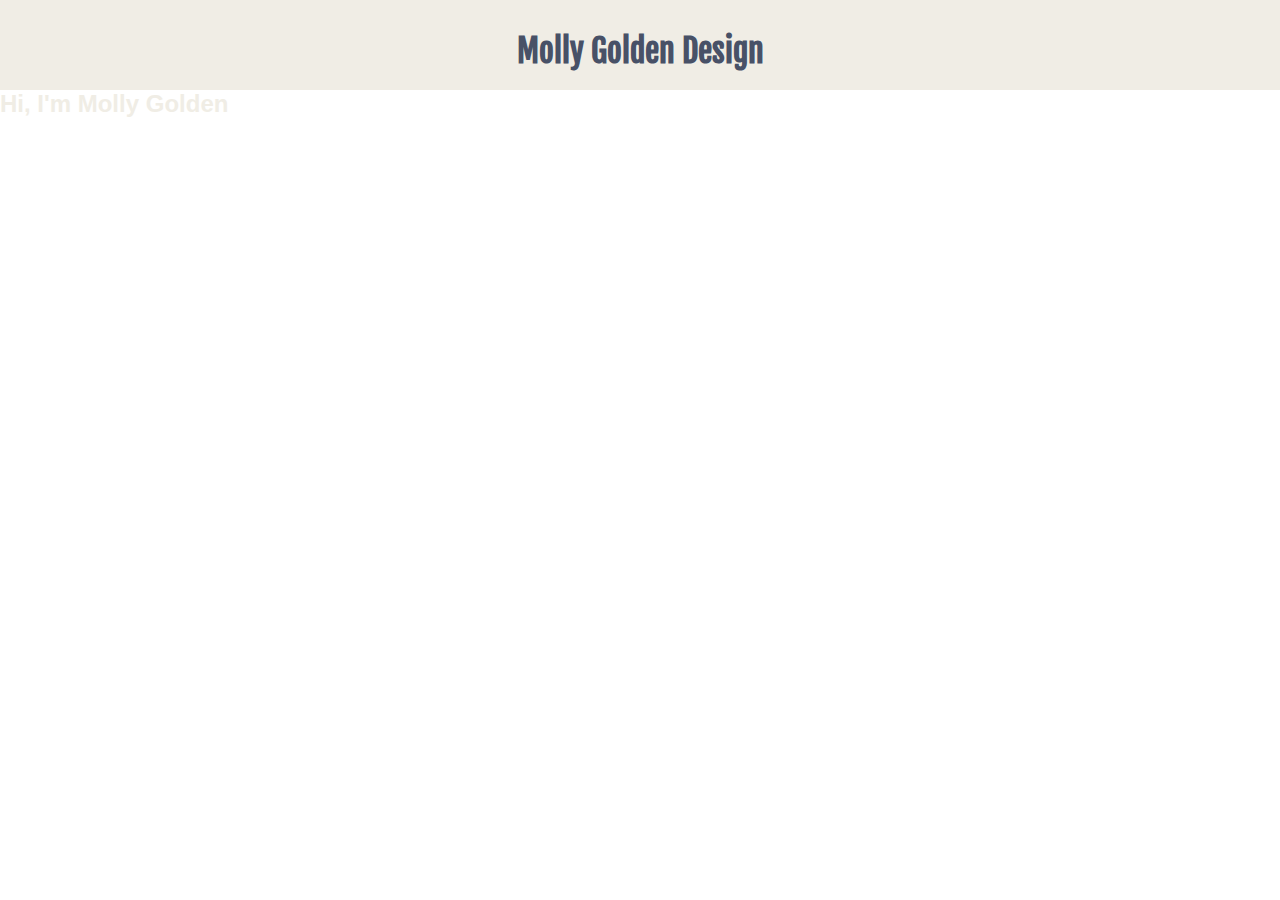
==== index.html @ ac79fe76 "creating repo for starter-code" ====
<!doctype html>
<html>
  <head>
    <title> Molly Golden | Portfolio </title>
    <link rel="stylesheet" href="css/normalize.css">
    <link rel="stylesheet" href="css/main.css">
    <link <link href="https://fonts.googleapis.com/css?family=Amatic+SC|Fjalla+One|Josefin+Slab|Old+Standard+TT|Poiret+One" rel="stylesheet">
    <link href="https://fonts.googleapis.com/css?family=Oswald:300,400,700" rel="stylesheet">
  </head>
  <body>
    <header>
      <section class="header-top">
        <div class="full-width">
            <h1> Molly Golden Design </h1>
        </div>
        </section>
      </div>
      <section class="header-bottom">
        <div class="full-width">
        <h2> Hi, I'm Molly Golden </h2>
      </div>
    </section>
    </header>
    <main>
    </main>
    <footer>
    </footer>
  </body>
</html>
---- css/main.css ----
/*****BASE STYLE*****/

body {
color: #f0ede5;
}



/*****GRID*****/

.full-width{
  width: 100%;
}


.half-width{
  width: 50%;
}

/*****HEADER*****/
header .header-top{
  background-color: #f0ede5;
  height: 50px;
  padding-top: 10px;
  padding-bottom: 30px;


}

header .header-bottom{
  height: 750px;
  background-image: url('../img/selfie2.jpg');
  background-size: cover;
  background-position: center;
  background-repeat: no-repeat;
  margin-top: -20px;


}

h1 {
  color: #485167;
  font-family: 'Fjalla One', sans-serif;
  text-align: center;
  padding-bottom: 30px;

}
/***** MAIN *****/


/***** PORTFOLIO SECTION *****/
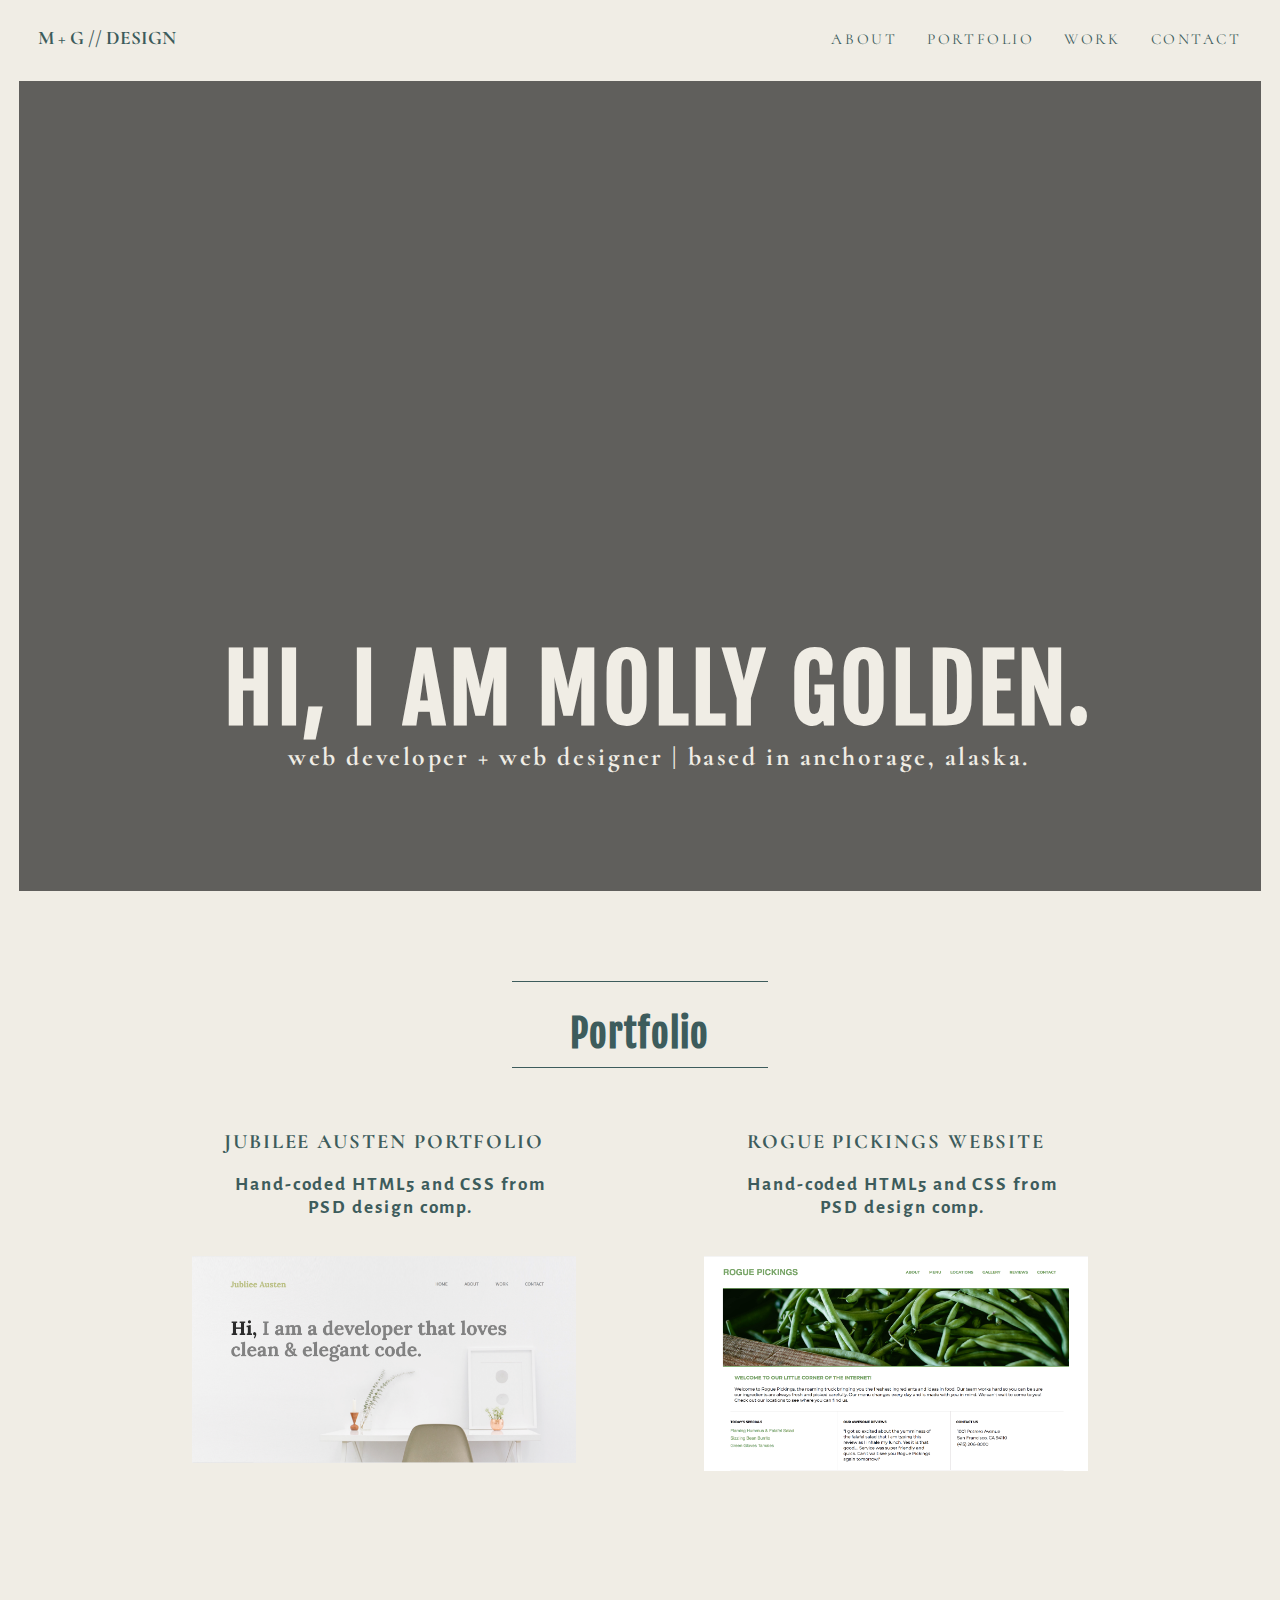
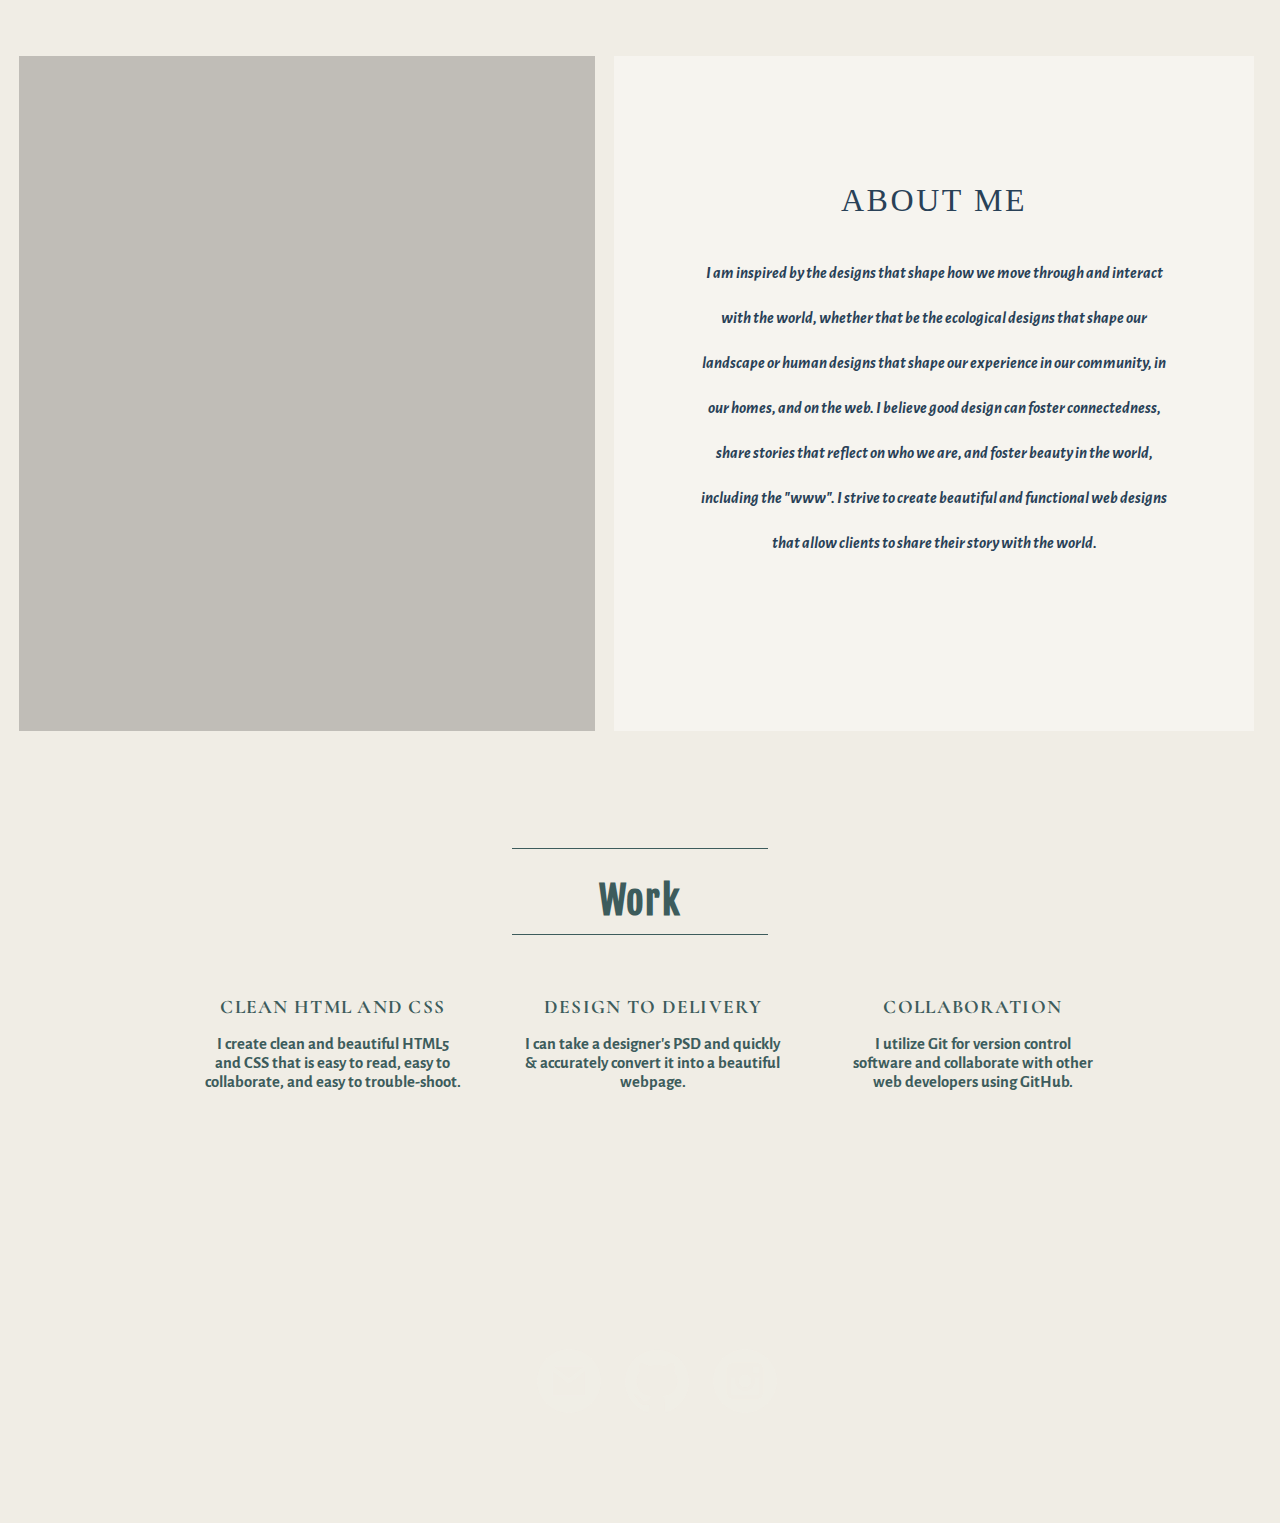
==== commit 5c4abcfa: "new updates in css and html" ====
--- a/index.html
+++ b/index.html
@@ -5,25 +5,104 @@
     <link rel="stylesheet" href="css/normalize.css">
     <link rel="stylesheet" href="css/main.css">
     <link <link href="https://fonts.googleapis.com/css?family=Amatic+SC|Fjalla+One|Josefin+Slab|Old+Standard+TT|Poiret+One" rel="stylesheet">
-    <link href="https://fonts.googleapis.com/css?family=Oswald:300,400,700" rel="stylesheet">
+    <link href="https://fonts.googleapis.com/css?family=Fjalla+One|Old+Standard+TT|Playfair+Display" rel="stylesheet">
+    <link href="https://fonts.googleapis.com/css?family=Alegreya+Sans:300" rel="stylesheet">
+    <link href="https://fonts.googleapis.com/css?family=Cormorant" rel="stylesheet">
   </head>
   <body>
     <header>
-      <section class="header-top">
+      <section id="top-header">
+      <div class="full-width">
+        <div class="half-width">
+          <h1 class="header-1"> M + G // Design </h1>
+        </div>
+        <div class="half-width">
+        <nav>
+          <ul>
+            <li> <a href=#about> About </a> </li>
+            <li> <a href=#portfolio> Portfolio </a> </li>
+            <li> <a href=#work> Work </a> </li>
+            <li> <a href="#contact"> Contact </a> </li>
+          </ul>
+        </nav>
+      </div>
+    </div>
+      </section>
+      <section id="bottom-header">
         <div class="full-width">
-            <h1> Molly Golden Design </h1>
+          <div class="bottom-header-text">
+            <h1> Hi, I am Molly Golden. </h1>
+            <h2> web developer + web designer  |  based in anchorage, alaska.  </h2>
+          </div>
+          <div class="hero-overlay"> </div>
         </div>
-        </section>
-      </div>
-      <section class="header-bottom">
-        <div class="full-width">
-        <h2> Hi, I'm Molly Golden </h2>
-      </div>
     </section>
     </header>
     <main>
+      <section id="portfolio">
+        <div class="full-width">
+          <h1 id="portfolio-border"> Portfolio </h1>
+        </div>
+        <div class="full-width" id="portfolio-projects">
+          <div class="half-width">
+            <h2> Jubilee Austen Portfolio </h2>
+            <h3> Hand-coded HTML5 and CSS from PSD design comp. </h3>
+            <a href=https://mbsgolden.github.io/101-jubilee-austen/ target="_blank"> <img src="img/jubilee-screenshot.png" alt="Jubilee Portfolio"> </a>
+          </div>
+          <div class="half-width">
+            <h2> Rogue Pickings Website </h2>
+            <h3> Hand-coded HTML5 and CSS from PSD design comp. </h3>
+            <a href=https://mbsgolden.github.io/rogue-project/ target="_blank"> <img src="img/rogue-screenshot.png" alt="Rogue Website"> </a>
+        </div>
+      </div>
+      </section>
+      <section id="about">
+          <div class="full-width">
+            <div class="third-width-about">
+              <div class="img-overlay-2"> </div>
+            </div>
+            <div class="two-third-width">
+              <p id="p-1"> About Me </p>
+              <p id="p-2"> I am inspired by the designs that shape how we move through and interact with the world, whether that be the ecological designs that shape our landscape or human designs that shape our experience in our community, in our homes, and on the web. I believe good design can foster connectedness, share stories that reflect on who we are, and foster beauty in the world, including the "www". I strive to create beautiful and functional web designs that allow clients to share their story with the world.  </p>
+            </div>
+          </div>
+      </section>
+      <section id="work">
+        <div class="full-width">
+          <h1 id="skills-border"> Work </h1>
+        </div>
+        <div class="full-width" id="work-skills">
+          <div class="third-width-work">
+            <h2> Clean HTML and CSS </h2>
+            <h3> I create clean and beautiful HTML5 and CSS that is easy to read, easy to collaborate, and easy to trouble-shoot. </h3>
+          </div>
+          <div class="third-width-work">
+            <h2> Design to Delivery </h2>
+            <h3> I can take a designer's PSD and quickly & accurately convert it into a beautiful webpage. </h3>
+          </div>
+          <div class="third-width-work">
+            <h2> Collaboration </h2>
+            <h3> I utilize Git for version control software and collaborate with other web developers using GitHub. </h3>
+          </div>
+        </div>
+      </section>
     </main>
     <footer>
+      <section id="contact">
+        <div class="connect-col-1">
+          <h1> Connect with Me <br> <span id="phone"> 907-952-7592 </span> </h1>
+        </div>
+        <ul>
+          <li> <a href="mailto:mollybsgolden@gmail.com"> <img src="img/gmail.png" target="_blank" alt="Email Icon"> </a> </li>
+          <li> <a href="https://github.com/mbsgolden"> <img src="img/github-logo.png" target="_blank" alt="Github Icon"> </a> </li>
+          <li> <a href="https://www.instagram.com/mollybsgolden/"> <img src="img/instagram-logo.png" target="_blank" alt="Instagram Icon"> </a> </li>
+        </ul>
+        <div class="connect-col-3">
+          <h1> Meet with Me <br> <span id="location"> Anchorage, Alaska </h1>
+        </div>
+
+      </div>
+
     </footer>
   </body>
 </html>
--- a/css/main.css
+++ b/css/main.css
@@ -1,51 +1,429 @@
 /*****BASE STYLE*****/
 
 body {
-color: #f0ede5;
+background-color: #f0ede5;
 }
 
 
 
 /*****GRID*****/
 
-.full-width{
-  width: 100%;
-}
-
-
-.half-width{
-  width: 50%;
+.full-width {
+  width: 100vw;
+}
+
+.half-width {
+  width: 40vw;
+  float: left;
+
 }
 
 /*****HEADER*****/
-header .header-top{
+
+#top-header{
   background-color: #f0ede5;
-  height: 50px;
-  padding-top: 10px;
-  padding-bottom: 30px;
-
-
-}
-
-header .header-bottom{
-  height: 750px;
+  height: 7vh;
+  padding-top: 1vh;
+  padding-bottom: .5vh;
+  margin-top: .5vh;
+}
+
+
+
+.header-1{
+  font-family: 'Cormorant', serif;
+  font-size: 1.5vw;
+  color:  #3d5c5c;
+  padding-left: 3vw;
+  text-transform: uppercase;
+}
+
+
+
+nav {
+  float: right;
+  padding-right: 0;
+  margin-right: -17vw;
+
+}
+
+
+
+nav ul li{
+  display: inline-block;
+  padding-left: 2vw;
+}
+
+
+
+nav ul li a{
+  font-family: 'Cormorant', serif;
+  text-decoration: none;
+  font-size: 1.2vw;
+  color: #3d5c5c;
+  text-transform: uppercase;
+  letter-spacing: .2vw;
+}
+
+
+
+
+#bottom-header{
   background-image: url('../img/selfie2.jpg');
+  background-position: center center;
   background-size: cover;
-  background-position: center;
-  background-repeat: no-repeat;
-  margin-top: -20px;
-
-
-}
-
-h1 {
-  color: #485167;
+  position: relative;
+  margin: 0;
+  height: 90vh;
+  width: 97vw;
+  z-index: -1;
+  overflow: auto;
+  border-left: 1.5vw #f0ede5 solid;
+  border-right: 1.5vw #f0ede5 solid;
+}
+
+
+
+.hero-overlay{
+  position: absolute;
+  top: 0;
+  bottom: 0;
+  height: 100vh;
+  width: 100vw;
+  z-index: 0;
+  background-color: rgba(0,0,0,0.6);
+}
+
+
+
+.bottom-header-text{
+  position: absolute;
+  top: 55vh;
+  width: 100vw;
+  text-align: center;
+  padding-bottom: 0;
+  margin-bottom: 0;
+  z-index: 1;
+
+}
+
+
+
+.bottom-header-text h1{
   font-family: 'Fjalla One', sans-serif;
-  text-align: center;
-  padding-bottom: 30px;
-
-}
+  letter-spacing: .3vw;
+  font-size: 7vw;
+  color: #F0EDE5;
+  line-height: 12vh;
+  text-transform: uppercase;
+}
+
+
+
+.bottom-header-text h2{
+  font-family: 'Cormorant', serif;
+  color: #F0EDE5;
+  font-size: 2vw;
+  letter-spacing: .2vw;
+  padding: 0;
+  margin-top: -7vh;
+}
+
 /***** MAIN *****/
 
-
-/***** PORTFOLIO SECTION *****/
+/***** MAIN - PORTFOLIO*****/
+
+#portfolio{
+  height: 75vh;
+}
+
+
+
+#portfolio h1, #work h1, #contact h1{
+font-family: 'Fjalla One', sans-serif;
+font-size: 3vw;
+letter-spacing: .1vw;
+color: #3d5c5c;
+font-weight: thinner;
+margin-top: 10vh;
+margin-right: auto;
+margin-left: auto;
+padding-top: 3vh;
+padding-bottom: 1vh;
+text-align: center;
+width: 20vw;
+}
+
+
+
+#portfolio-projects{
+  text-align: center;
+  width: 80vw;
+  padding-left:10vw;
+  padding-top: 2vh;
+}
+
+
+
+ #portfolio h2, #portfolio h3{
+  font-family: 'Cormorant', serif;
+  color:#3d5c5c;
+  font-size: 1.6vw;
+  text-align: center;
+  text-transform: uppercase;
+  letter-spacing: .15vw;
+}
+
+
+
+#portfolio h3{
+  font-family: 'Alegreya Sans', sans-serif;
+  font-size: 1.5vw;
+  text-transform: none;
+  width: 25vw;
+  padding-left: 8vw;
+
+}
+
+
+
+#portfolio img{
+  width: 30vw;
+  padding-top: 2vh;
+}
+
+
+
+#portfolio-border{
+  border-top: .1vh #3d5c5c solid;
+  border-bottom: .1vh #3d5c5c solid;
+  margin-top: 10vh;
+}
+
+
+/***** MAIN - ABOUT ME*****/
+
+#about{
+  height: 78vh;
+}
+
+
+
+.third-width-about{
+background-image: url('../img/beach.jpg');
+background-position: center center;
+background-size: cover;
+position: relative;
+width: 45vw;
+height: 75vh;
+z-index: -1;
+overflow: auto;
+border-left: 1.5vw #f0ede5 solid;
+border-right: 1.5vw #f0ede5 solid;
+float: left;
+}
+
+
+
+.two-third-width{
+  background-color: #f6f4ef;
+  width: 50vw;
+  height: 75vh;
+  float: left;
+
+
+
+}
+.img-overlay-2{
+    position: absolute;
+    top: 0;
+    bottom: 0;
+    height: 75vh;
+    width: 50vw;
+    z-index: 0;
+    background-color: rgba(0,0,0,0.2);
+  }
+
+
+
+#p-1{
+font-family: 'Old Standard TT', serif;
+font-size: 2.5vw;
+letter-spacing: .2vw;
+text-transform: uppercase;
+color: #294157;
+text-align: center;
+margin-top: 5vh;
+padding-top: 9vh;
+}
+
+
+
+#p-2{
+  font-family: 'Alegreya Sans', sans-serif;
+  color: #294157;
+  font-size: 1.3vw;
+  padding-right: 6vw;
+  padding-left: 6vw;
+  text-align: justify;
+  text-align: center;
+  font-weight: bold;
+  font-style: oblique;
+  line-height: 5vh;
+}
+
+
+
+/**** MAIN - WORK *****/
+
+#work{
+  text-align: center;
+  clear: both;
+  height: 45vh;
+}
+
+
+
+#work-skills{
+  text-align: center;
+  padding-left: 11vw;
+  padding-top: 2vh;
+
+}
+
+
+
+#skills-border{
+  border-top: .1vh #3d5c5c solid;
+  border-bottom: .1vh #3d5c5c solid;
+}
+
+
+
+.third-width-work{
+  float: left;
+  width: 20vw;
+  padding-left: 5vw;
+
+}
+
+
+
+.third-width-work h2{
+  font-family: 'Cormorant', serif;
+  color: #3d5c5c;
+  font-size: 1.5vw;
+  letter-spacing: .1vw;
+  text-transform: uppercase;
+}
+
+
+
+.third-width-work h3{
+  color: #3d5c5c;
+  font-family: 'Alegreya Sans', sans-serif;
+  font-size: 1.3vw;
+}
+
+
+
+/***** FOOTER - CONTACT*****/
+
+footer {
+  clear: both;
+  background-image: url("../img/biker.jpg");
+  height: 25vh;
+  width: 97vw;
+  margin: 0;
+  background-size: cover;
+  background-position: 50% 52%;
+  border-left: 1.5vw #f0ede5 solid;
+  border-right: 1.5vw #f0ede5 solid;
+  position: relative;
+  z-index: -2;
+
+
+}
+
+
+
+.hero-overlay-3{
+  position: absolute;
+  top: 0;
+  bottom: 0;
+  height: 25vh;
+  width: 97vw;
+  z-index: -1;
+  background-color: rgba(0,0,0,0.6);
+
+}
+
+
+
+#contact {
+  height: 30vh;
+
+}
+
+
+
+
+#contact ul {
+  position: absolute;
+  z-index: 0;
+  bottom: 5vh;
+  padding-left: 39vw;
+
+
+}
+
+
+
+#contact ul li{
+display: inline-block;
+padding-left: 1.5vw;
+}
+
+
+
+#contact a{
+  text-decoration: none;
+}
+
+
+
+.connect-col-1{
+  position: absolute;
+  z-index: 2;
+  width: 40vw;
+  text-align: center;
+
+}
+
+
+
+.connect-col-3{
+  position: absolute;
+  z-index: 2;
+  width: 40vw;
+  right: 0;
+  text-align: center;
+
+}
+
+
+
+#contact h1{
+  font-family: 'Cormorant', serif;
+  font-size: 1.5vw;
+  color: #f0ede5;
+  letter-spacing: .2vw;
+  text-transform: uppercase;
+}
+
+
+
+span#location{
+text-transform:  none;
+font-size: 1.2vw;
+}
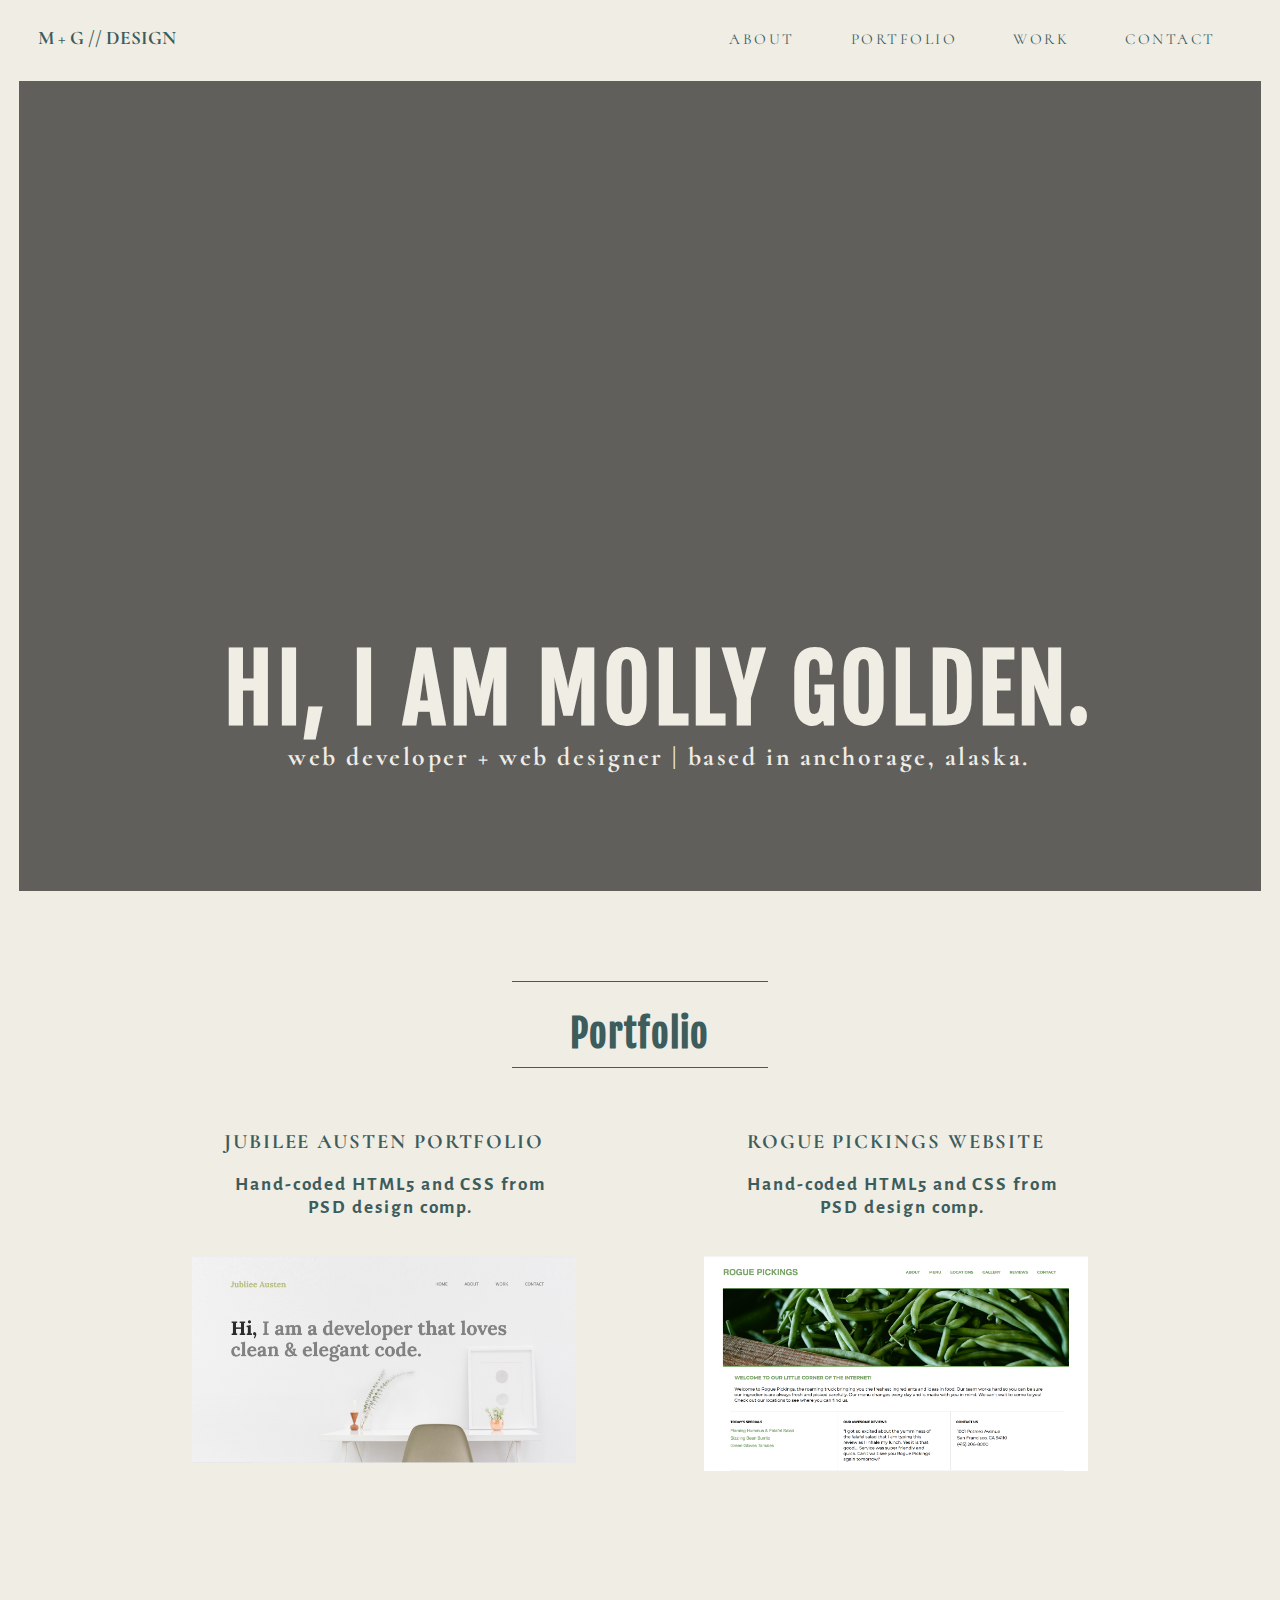
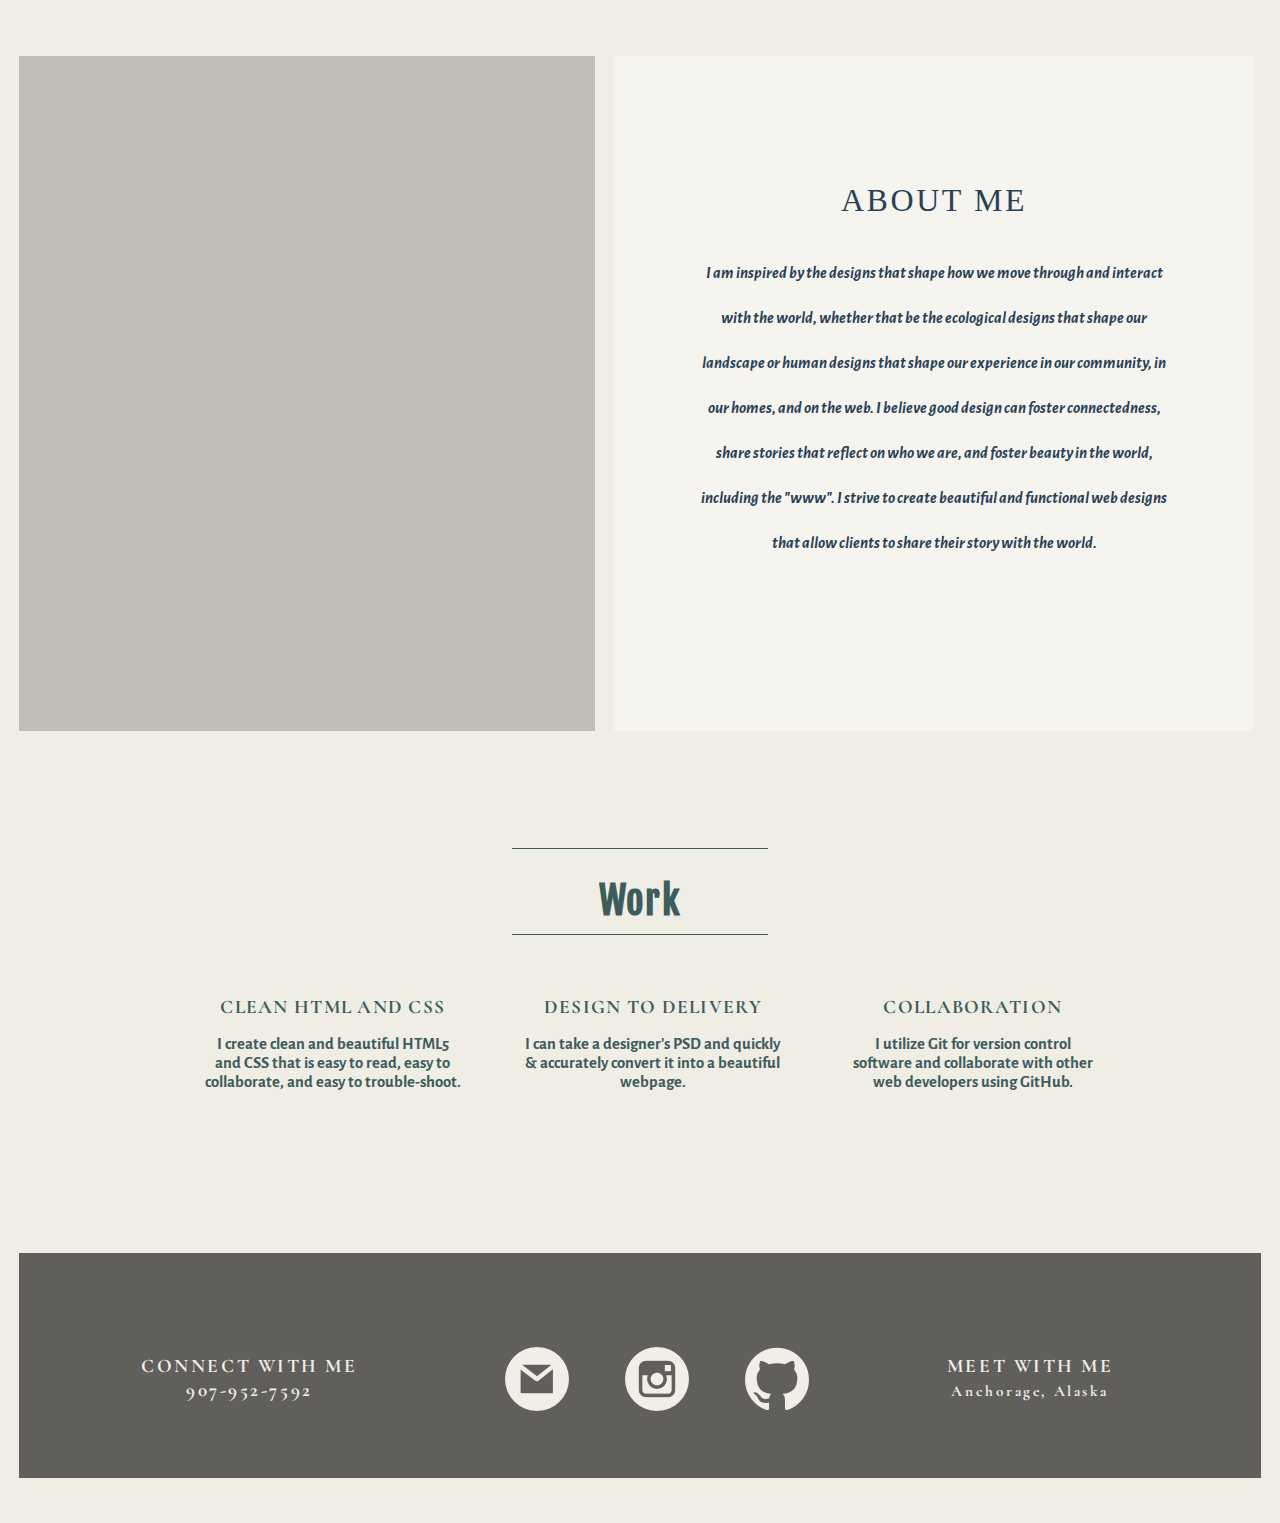
==== commit 26e18f47: "fixed footer" ====
--- a/index.html
+++ b/index.html
@@ -89,20 +89,19 @@
     </main>
     <footer>
       <section id="contact">
+        <div class="hero-overlay-3"> </div>
         <div class="connect-col-1">
           <h1> Connect with Me <br> <span id="phone"> 907-952-7592 </span> </h1>
         </div>
-        <ul>
-          <li> <a href="mailto:mollybsgolden@gmail.com"> <img src="img/gmail.png" target="_blank" alt="Email Icon"> </a> </li>
-          <li> <a href="https://github.com/mbsgolden"> <img src="img/github-logo.png" target="_blank" alt="Github Icon"> </a> </li>
-          <li> <a href="https://www.instagram.com/mollybsgolden/"> <img src="img/instagram-logo.png" target="_blank" alt="Instagram Icon"> </a> </li>
-        </ul>
+        <div class="connect-col-2">
+        <a href="mailto:mollybsgolden@gmail.com" target="_blank"> <img src="img/gmail.png" alt="Email Icon"> </a>
+        <a href=https://www.instagram.com/mollybsgolden/ target="_blank"> <img src="img/instagram-logo.png" alt="Instagram Icon"> </a>
+        <a href=https://github.com/mbsgolden target="_blank"> <img src="img/github-logo.png" alt="Github Icon"> </a>
+      </div>
         <div class="connect-col-3">
           <h1> Meet with Me <br> <span id="location"> Anchorage, Alaska </h1>
         </div>
-
-      </div>
-
+      </section>
     </footer>
   </body>
 </html>
--- a/css/main.css
+++ b/css/main.css
@@ -51,7 +51,6 @@
 
 nav ul li{
   display: inline-block;
-  padding-left: 2vw;
 }
 
 
@@ -329,23 +328,20 @@
 
 /***** FOOTER - CONTACT*****/
 
-footer {
-  clear: both;
+
+
+footer{
   background-image: url("../img/biker.jpg");
-  height: 25vh;
-  width: 97vw;
-  margin: 0;
+  position: relative;
   background-size: cover;
-  background-position: 50% 52%;
+  background-position: 50% 50%;
+  background-repeat: no-repeat;
   border-left: 1.5vw #f0ede5 solid;
   border-right: 1.5vw #f0ede5 solid;
-  position: relative;
-  z-index: -2;
-
-
-}
-
-
+  z-index: 0;
+  width: 97vw;
+  height: 25vh;
+}
 
 .hero-overlay-3{
   position: absolute;
@@ -353,9 +349,8 @@
   bottom: 0;
   height: 25vh;
   width: 97vw;
-  z-index: -1;
+  z-index: 1;
   background-color: rgba(0,0,0,0.6);
-
 }
 
 
@@ -367,36 +362,33 @@
 
 
 
-
-#contact ul {
-  position: absolute;
-  z-index: 0;
-  bottom: 5vh;
-  padding-left: 39vw;
-
-
-}
-
-
-
-#contact ul li{
-display: inline-block;
-padding-left: 1.5vw;
-}
-
-
-
-#contact a{
+.connect-col-2{
+  position: absolute;
+  z-index: 2;
+  bottom: 7vh;
+  left: 36vw;
+
+
+}
+
+
+a {
+  padding: 2vw;
   text-decoration: none;
-}
+
+}
+
+
 
 
 
 .connect-col-1{
   position: absolute;
   z-index: 2;
-  width: 40vw;
-  text-align: center;
+  width: 20vw;
+  text-align: center;
+  left: 8vw;
+  bottom: 6vh;
 
 }
 
@@ -405,9 +397,10 @@
 .connect-col-3{
   position: absolute;
   z-index: 2;
-  width: 40vw;
-  right: 0;
-  text-align: center;
+  width: 20vw;
+  right: 8vw;
+  text-align: center;
+  bottom: 6vh;
 
 }
 
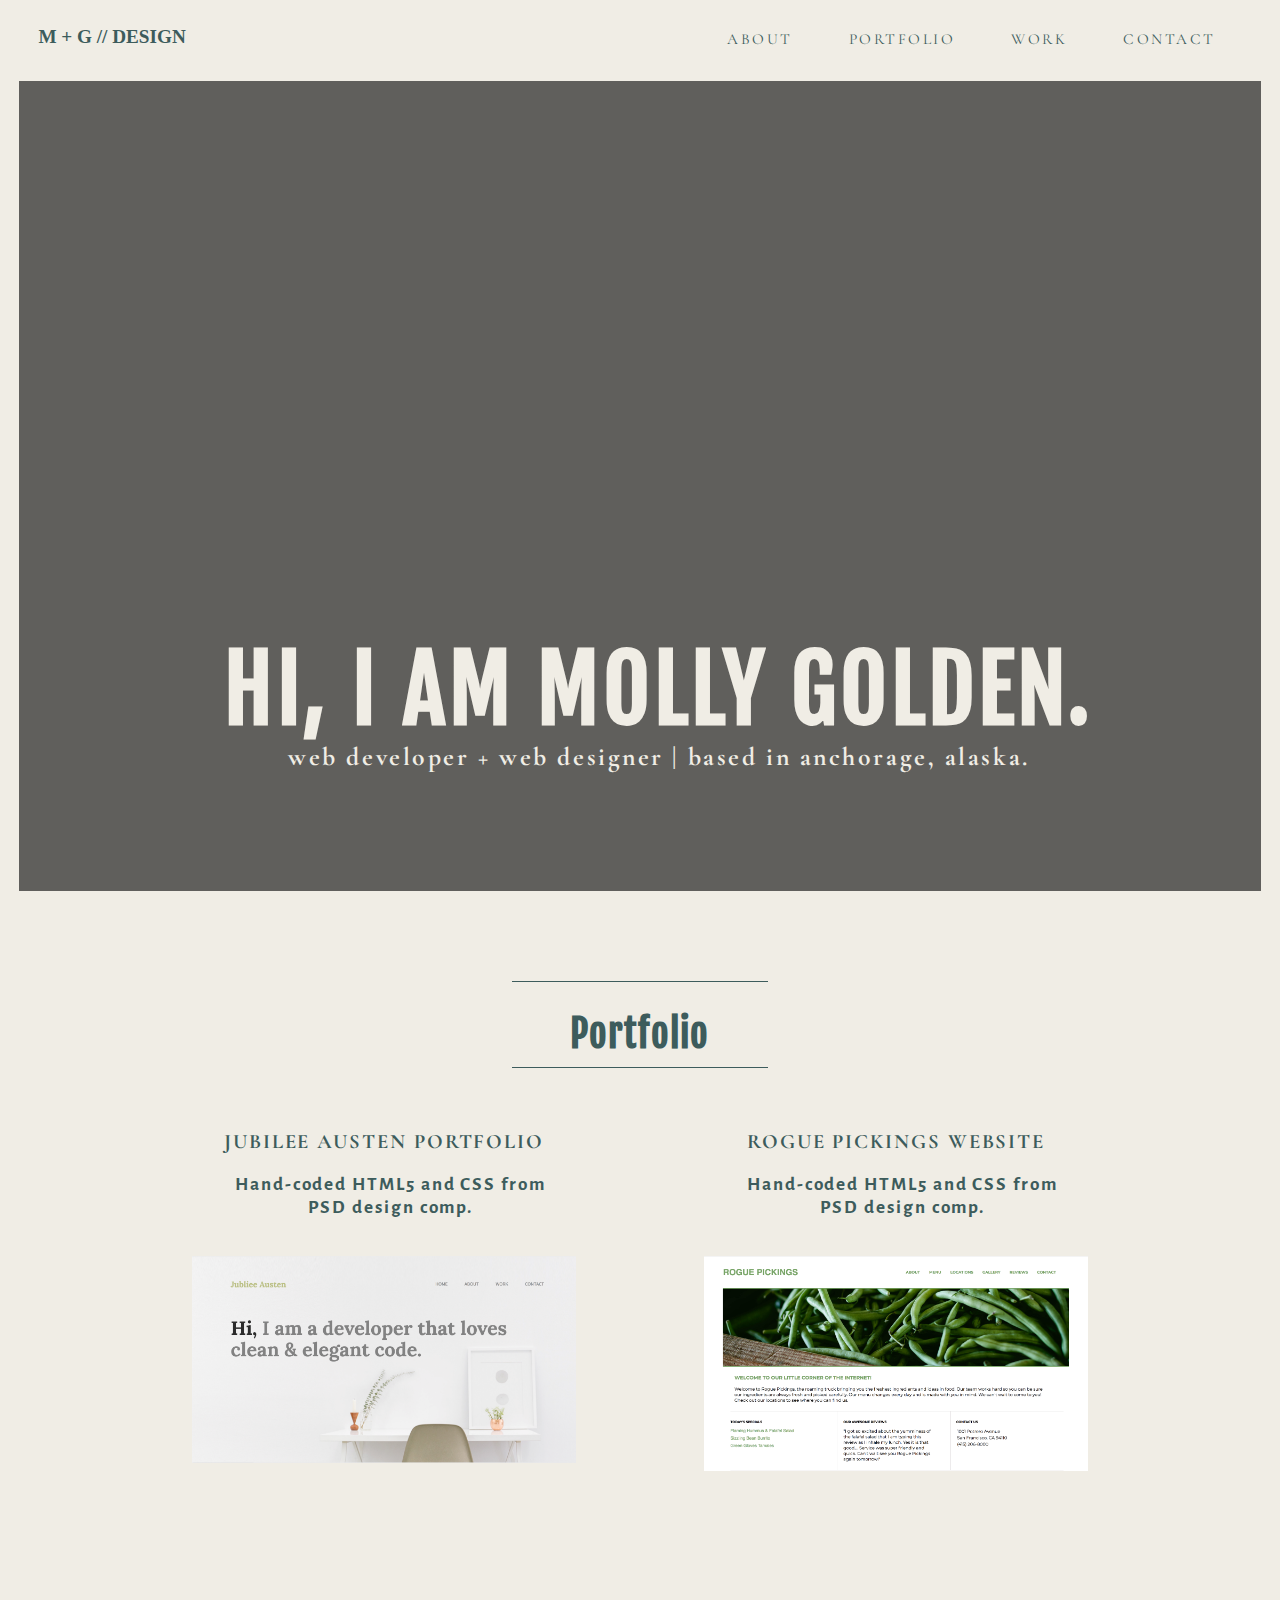
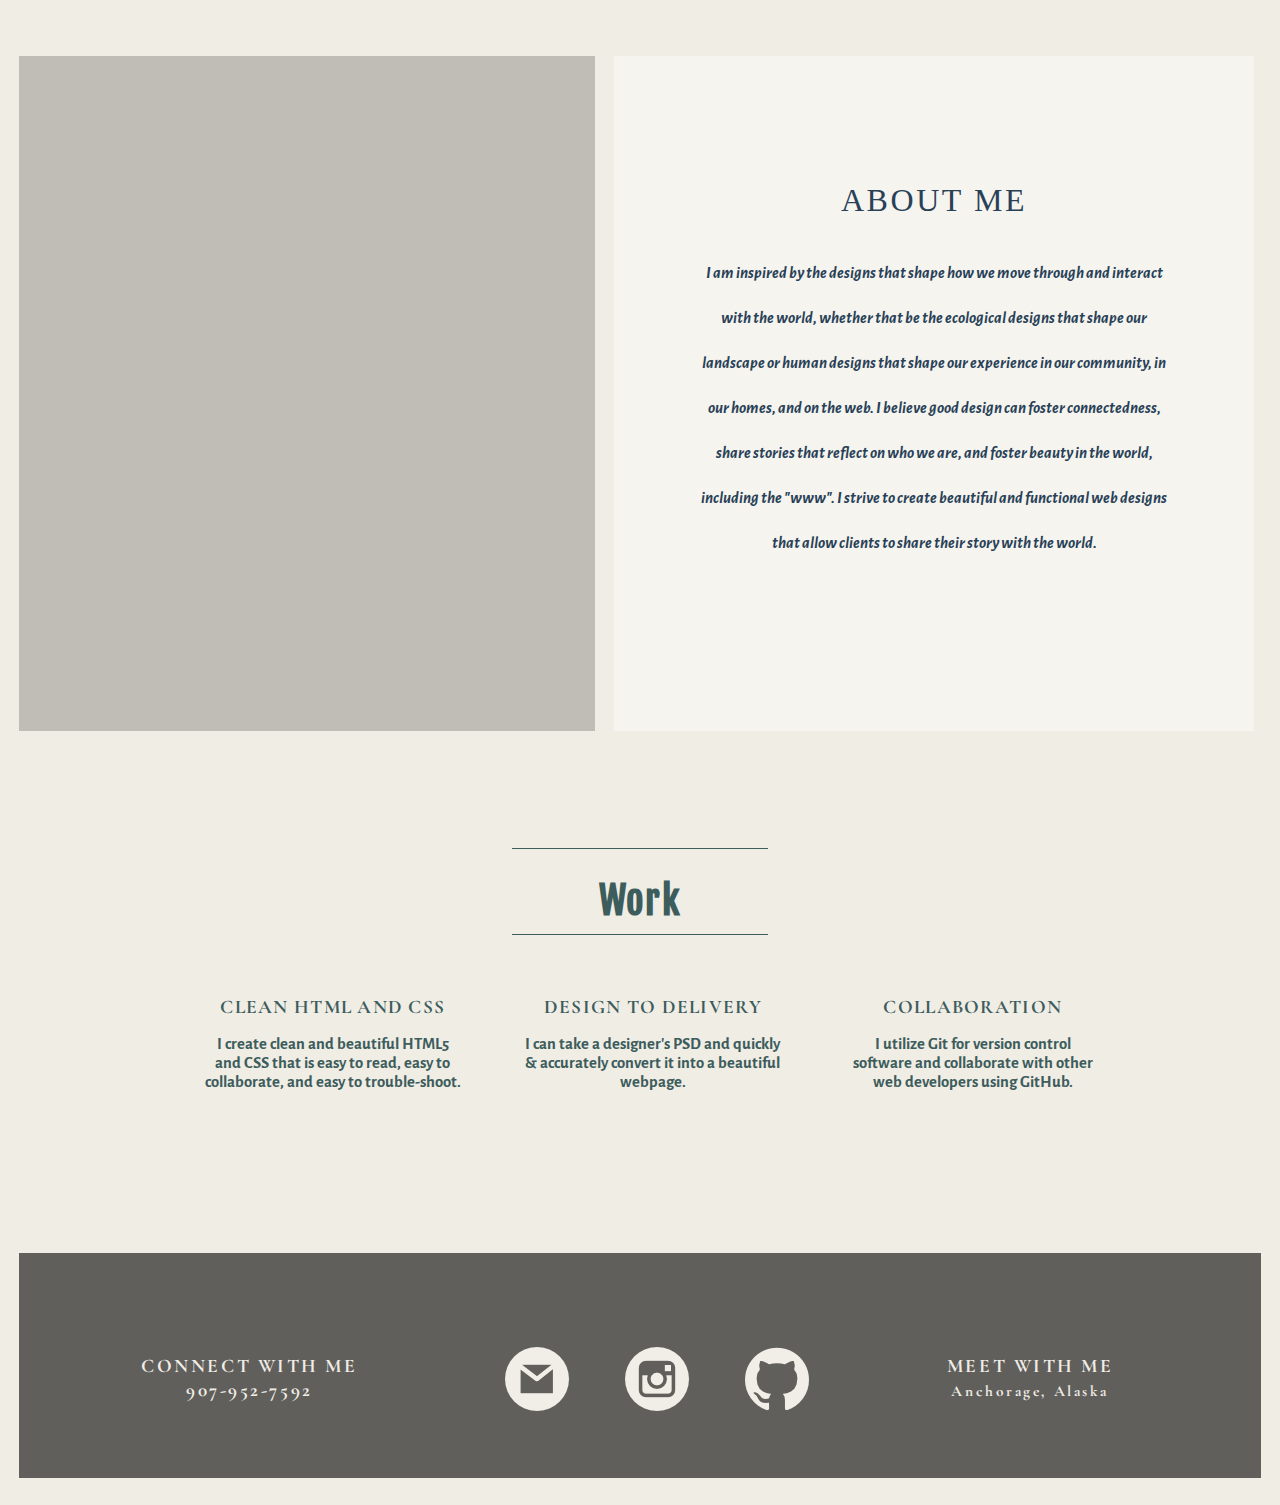
==== commit f9c37379: "changed footer height" ====
--- a/index.html
+++ b/index.html
@@ -5,9 +5,7 @@
     <link rel="stylesheet" href="css/normalize.css">
     <link rel="stylesheet" href="css/main.css">
     <link <link href="https://fonts.googleapis.com/css?family=Amatic+SC|Fjalla+One|Josefin+Slab|Old+Standard+TT|Poiret+One" rel="stylesheet">
-    <link href="https://fonts.googleapis.com/css?family=Fjalla+One|Old+Standard+TT|Playfair+Display" rel="stylesheet">
-    <link href="https://fonts.googleapis.com/css?family=Alegreya+Sans:300" rel="stylesheet">
-    <link href="https://fonts.googleapis.com/css?family=Cormorant" rel="stylesheet">
+    <link href="https://fonts.googleapis.com/css?family=Alegreya+Sans:300|Cormorant+Garamond|Fjalla+One|Raleway:300" rel="stylesheet">
   </head>
   <body>
     <header>
--- a/css/main.css
+++ b/css/main.css
@@ -56,7 +56,7 @@
 
 
 nav ul li a{
-  font-family: 'Cormorant', serif;
+  font-family: 'Cormorant Garamond', serif;
   text-decoration: none;
   font-size: 1.2vw;
   color: #3d5c5c;
@@ -120,7 +120,7 @@
 
 
 .bottom-header-text h2{
-  font-family: 'Cormorant', serif;
+  font-family: 'Cormorant Garamond', serif;
   color: #F0EDE5;
   font-size: 2vw;
   letter-spacing: .2vw;
@@ -165,7 +165,7 @@
 
 
  #portfolio h2, #portfolio h3{
-  font-family: 'Cormorant', serif;
+  font-family: 'Cormorant Garamond', serif;
   color:#3d5c5c;
   font-size: 1.6vw;
   text-align: center;
@@ -309,7 +309,7 @@
 
 
 .third-width-work h2{
-  font-family: 'Cormorant', serif;
+  font-family: 'Cormorant Garamond', serif;
   color: #3d5c5c;
   font-size: 1.5vw;
   letter-spacing: .1vw;
@@ -356,7 +356,7 @@
 
 
 #contact {
-  height: 30vh;
+  height: 28vh;
 
 }
 
@@ -407,7 +407,7 @@
 
 
 #contact h1{
-  font-family: 'Cormorant', serif;
+  font-family: 'Cormorant Garamond', serif;
   font-size: 1.5vw;
   color: #f0ede5;
   letter-spacing: .2vw;
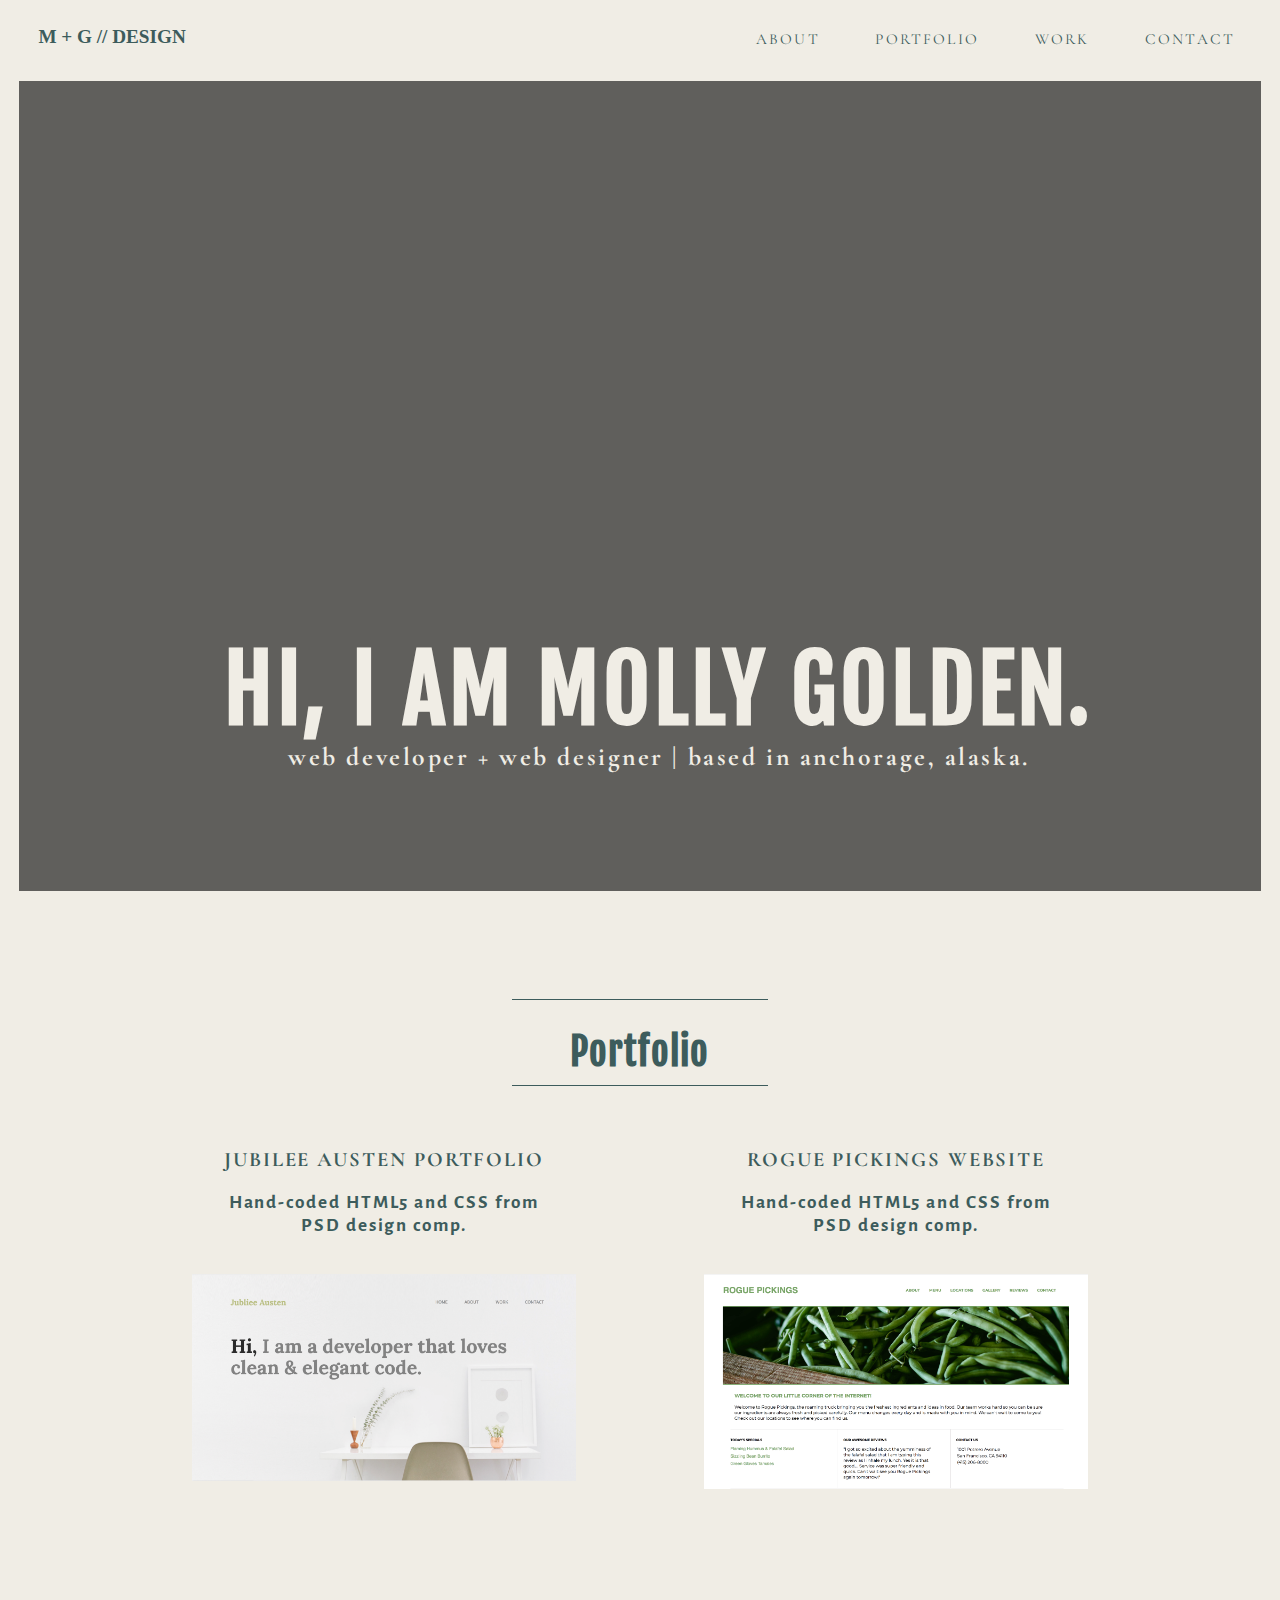
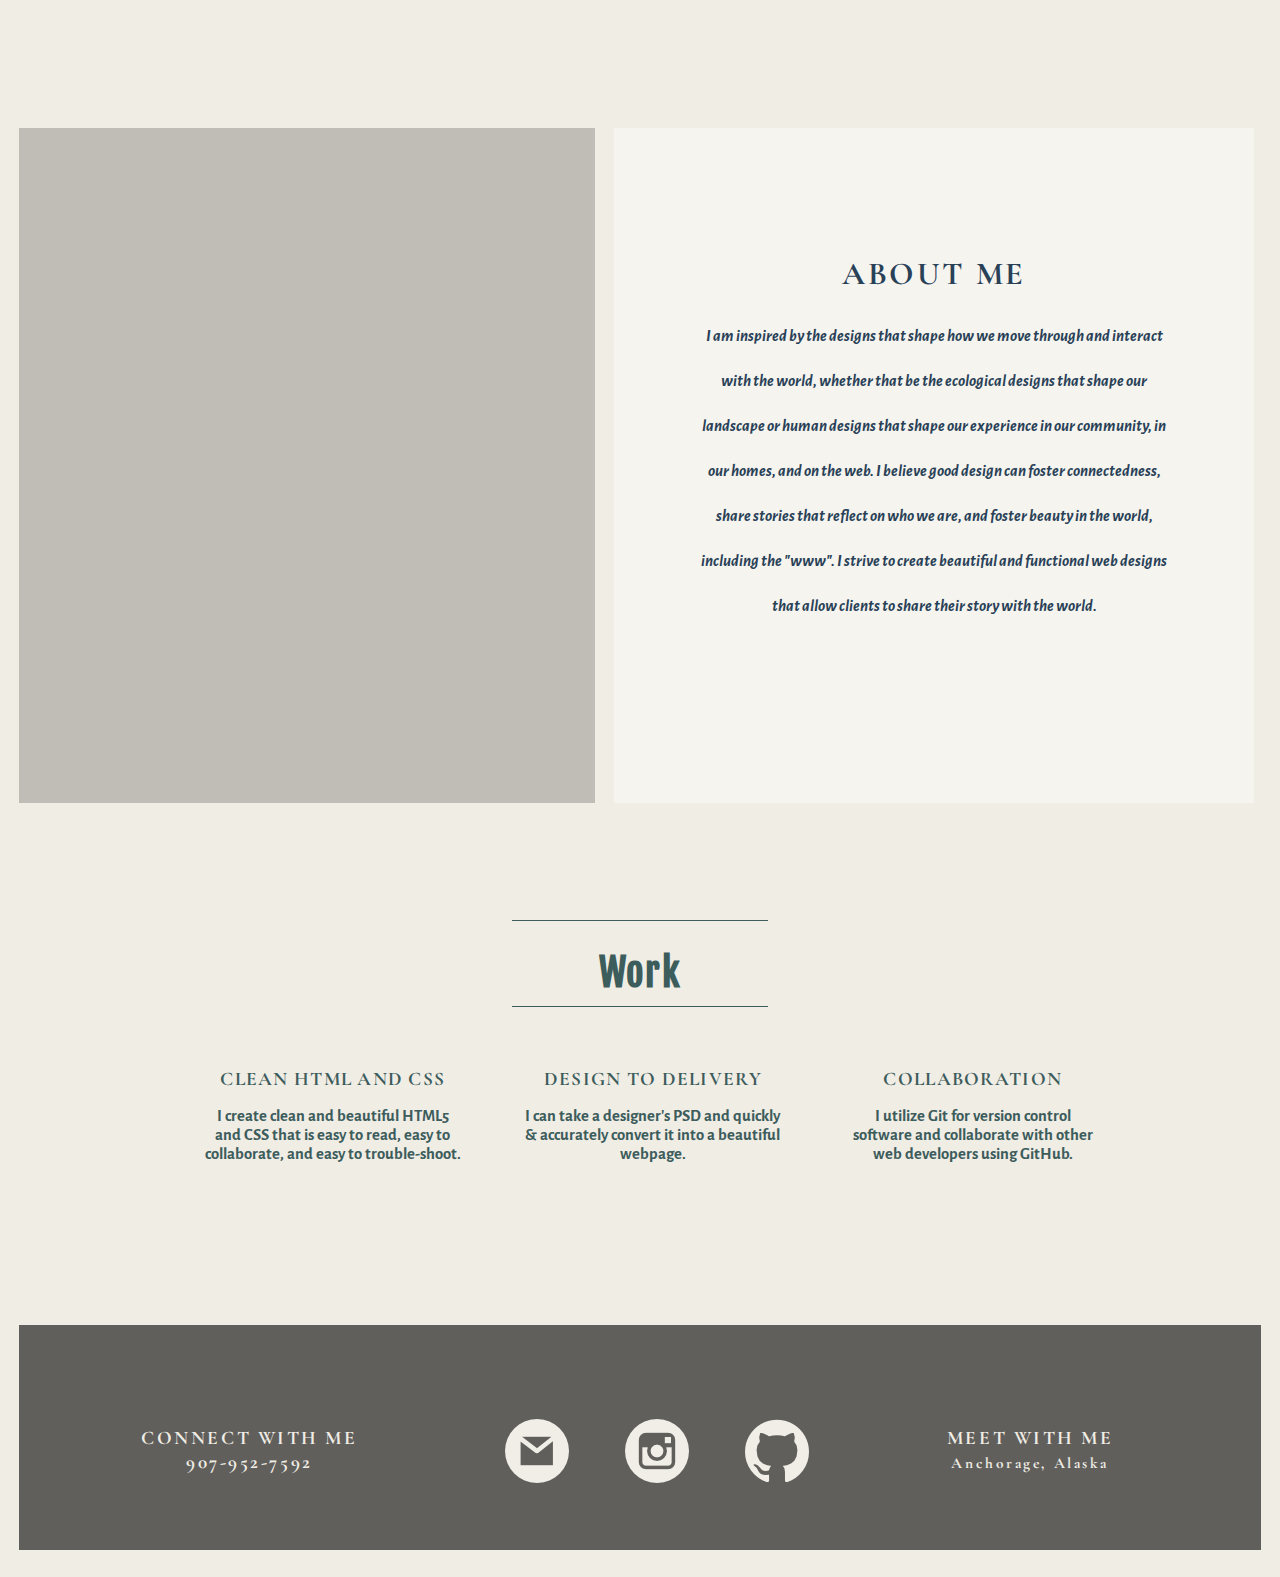
==== commit 8e1c8045: "performed html validation check and made updates" ====
--- a/index.html
+++ b/index.html
@@ -1,47 +1,40 @@
 <!doctype html>
-<html>
+<html lang="en">
   <head>
     <title> Molly Golden | Portfolio </title>
     <link rel="stylesheet" href="css/normalize.css">
     <link rel="stylesheet" href="css/main.css">
-    <link <link href="https://fonts.googleapis.com/css?family=Amatic+SC|Fjalla+One|Josefin+Slab|Old+Standard+TT|Poiret+One" rel="stylesheet">
     <link href="https://fonts.googleapis.com/css?family=Alegreya+Sans:300|Cormorant+Garamond|Fjalla+One|Raleway:300" rel="stylesheet">
   </head>
   <body>
     <header>
       <section id="top-header">
-      <div class="full-width">
         <div class="half-width">
           <h1 class="header-1"> M + G // Design </h1>
         </div>
         <div class="half-width">
-        <nav>
-          <ul>
-            <li> <a href=#about> About </a> </li>
-            <li> <a href=#portfolio> Portfolio </a> </li>
-            <li> <a href=#work> Work </a> </li>
-            <li> <a href="#contact"> Contact </a> </li>
-          </ul>
-        </nav>
-      </div>
-    </div>
+          <nav>
+            <ul>
+              <li> <a href=#about> About </a> </li>
+              <li> <a href=#portfolio> Portfolio </a> </li>
+              <li> <a href=#work> Work </a> </li>
+              <li> <a href="#contact"> Contact </a> </li>
+            </ul>
+          </nav>
+        </div>
       </section>
       <section id="bottom-header">
-        <div class="full-width">
-          <div class="bottom-header-text">
-            <h1> Hi, I am Molly Golden. </h1>
-            <h2> web developer + web designer  |  based in anchorage, alaska.  </h2>
-          </div>
-          <div class="hero-overlay"> </div>
+        <div class="bottom-header-text">
+          <h1> Hi, I am Molly Golden. </h1>
+          <h2> web developer + web designer  |  based in anchorage, alaska.  </h2>
         </div>
-    </section>
+        <div class="hero-overlay"> </div>
+      </section>
     </header>
     <main>
       <section id="portfolio">
-        <div class="full-width">
-          <h1 id="portfolio-border"> Portfolio </h1>
-        </div>
-        <div class="full-width" id="portfolio-projects">
+        <h1 id="portfolio-border"> Portfolio </h1>
+        <div id="portfolio-projects">
           <div class="half-width">
             <h2> Jubilee Austen Portfolio </h2>
             <h3> Hand-coded HTML5 and CSS from PSD design comp. </h3>
@@ -51,25 +44,21 @@
             <h2> Rogue Pickings Website </h2>
             <h3> Hand-coded HTML5 and CSS from PSD design comp. </h3>
             <a href=https://mbsgolden.github.io/rogue-project/ target="_blank"> <img src="img/rogue-screenshot.png" alt="Rogue Website"> </a>
+          </div>
         </div>
-      </div>
       </section>
       <section id="about">
-          <div class="full-width">
-            <div class="third-width-about">
-              <div class="img-overlay-2"> </div>
-            </div>
-            <div class="two-third-width">
-              <p id="p-1"> About Me </p>
-              <p id="p-2"> I am inspired by the designs that shape how we move through and interact with the world, whether that be the ecological designs that shape our landscape or human designs that shape our experience in our community, in our homes, and on the web. I believe good design can foster connectedness, share stories that reflect on who we are, and foster beauty in the world, including the "www". I strive to create beautiful and functional web designs that allow clients to share their story with the world.  </p>
-            </div>
-          </div>
+        <div class="third-width-about">
+          <div class="img-overlay-2"> </div>
+        </div>
+        <div class="two-third-width">
+          <h1 id="h1-1"> About Me </h1>
+          <p id="p-1"> I am inspired by the designs that shape how we move through and interact with the world, whether that be the ecological designs that shape our landscape or human designs that shape our experience in our community, in our homes, and on the web. I believe good design can foster connectedness, share stories that reflect on who we are, and foster beauty in the world, including the "www". I strive to create beautiful and functional web designs that allow clients to share their story with the world.  </p>
+        </div>
       </section>
       <section id="work">
-        <div class="full-width">
-          <h1 id="skills-border"> Work </h1>
-        </div>
-        <div class="full-width" id="work-skills">
+        <h1 id="skills-border"> Work </h1>
+        <div id="work-skills">
           <div class="third-width-work">
             <h2> Clean HTML and CSS </h2>
             <h3> I create clean and beautiful HTML5 and CSS that is easy to read, easy to collaborate, and easy to trouble-shoot. </h3>
@@ -92,12 +81,12 @@
           <h1> Connect with Me <br> <span id="phone"> 907-952-7592 </span> </h1>
         </div>
         <div class="connect-col-2">
-        <a href="mailto:mollybsgolden@gmail.com" target="_blank"> <img src="img/gmail.png" alt="Email Icon"> </a>
-        <a href=https://www.instagram.com/mollybsgolden/ target="_blank"> <img src="img/instagram-logo.png" alt="Instagram Icon"> </a>
-        <a href=https://github.com/mbsgolden target="_blank"> <img src="img/github-logo.png" alt="Github Icon"> </a>
-      </div>
+          <a href="mailto:mollybsgolden@gmail.com" target="_blank"> <img src="img/gmail.png" alt="Email Icon"> </a>
+          <a href=https://www.instagram.com/mollybsgolden/ target="_blank"> <img src="img/instagram-logo.png" alt="Instagram Icon"> </a>
+          <a href=https://github.com/mbsgolden target="_blank"> <img src="img/github-logo.png" alt="Github Icon"> </a>
+        </div>
         <div class="connect-col-3">
-          <h1> Meet with Me <br> <span id="location"> Anchorage, Alaska </h1>
+          <h1> Meet with Me <br> <span id="location"> Anchorage, Alaska </span> </h1>
         </div>
       </section>
     </footer>
--- a/css/main.css
+++ b/css/main.css
@@ -8,9 +8,6 @@
 
 /*****GRID*****/
 
-.full-width {
-  width: 100vw;
-}
 
 .half-width {
   width: 40vw;
@@ -42,8 +39,7 @@
 
 nav {
   float: right;
-  padding-right: 0;
-  margin-right: -17vw;
+  margin-right: -18.5vw;
 
 }
 
@@ -51,6 +47,7 @@
 
 nav ul li{
   display: inline-block;
+  padding-left: -2vw;
 }
 
 
@@ -61,7 +58,7 @@
   font-size: 1.2vw;
   color: #3d5c5c;
   text-transform: uppercase;
-  letter-spacing: .2vw;
+  letter-spacing: .17vw;
 }
 
 
@@ -133,7 +130,9 @@
 /***** MAIN - PORTFOLIO*****/
 
 #portfolio{
-  height: 75vh;
+  height: 85vh;
+  padding-top: 2vh;
+  padding-bottom: 6vh;
 }
 
 
@@ -160,6 +159,7 @@
   width: 80vw;
   padding-left:10vw;
   padding-top: 2vh;
+
 }
 
 
@@ -180,7 +180,7 @@
   font-size: 1.5vw;
   text-transform: none;
   width: 25vw;
-  padding-left: 8vw;
+  padding-left: 7.5vw;
 
 }
 
@@ -245,8 +245,8 @@
 
 
 
-#p-1{
-font-family: 'Old Standard TT', serif;
+h1#h1-1{
+font-family: 'Cormorant Garamond', serif;
 font-size: 2.5vw;
 letter-spacing: .2vw;
 text-transform: uppercase;
@@ -258,7 +258,7 @@
 
 
 
-#p-2{
+p#p-1{
   font-family: 'Alegreya Sans', sans-serif;
   color: #294157;
   font-size: 1.3vw;
@@ -269,6 +269,7 @@
   font-weight: bold;
   font-style: oblique;
   line-height: 5vh;
+  text-transform: none;
 }
 
 
@@ -287,7 +288,6 @@
   text-align: center;
   padding-left: 11vw;
   padding-top: 2vh;
-
 }
 
 
